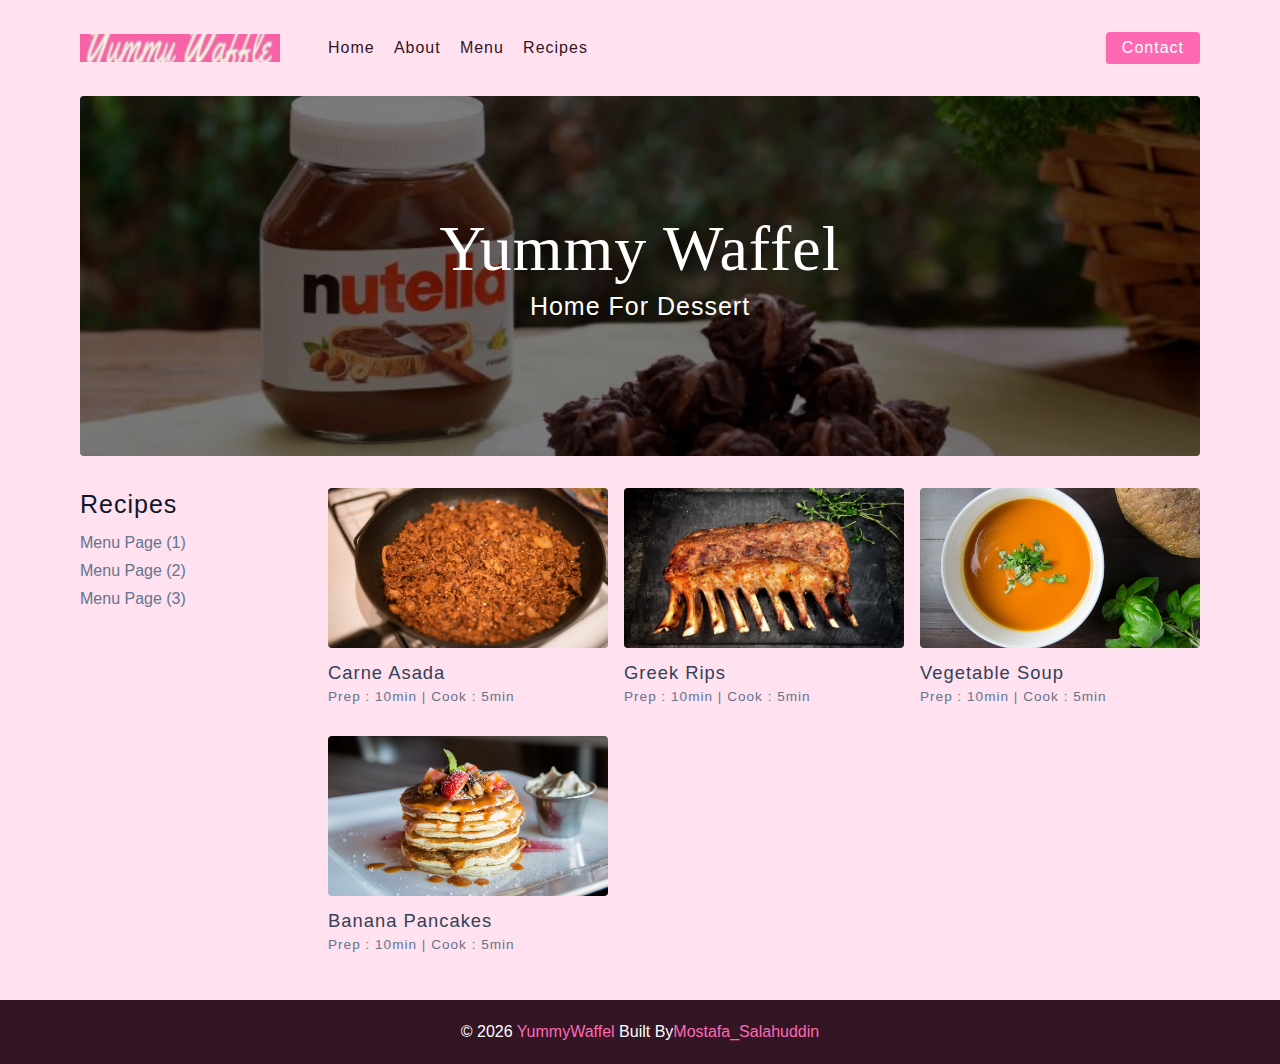
==== index.html @ 60ace399 "first commit" ====
<!DOCTYPE html>
<html lang="en">
  <head>
    <meta charset="UTF-8" />
    <meta http-equiv="X-UA-Compatible" content="IE=edge" />
    <meta name="viewport" content="width=device-width, initial-scale=1.0" />
    <title>Yummy Recipes</title>
    <!-- favicon -->
    <link rel="shortcut icon" href="./assets/favicon.ico" type="image/x-icon" />
    <!-- normalize -->
    <link rel="stylesheet" href="./css/normalize.css" />
    <!-- font-awesome -->
    <link
      rel="stylesheet"
      href="https://cdnjs.cloudflare.com/ajax/libs/font-awesome/5.14.0/css/all.min.css"
    />
    <!-- main css -->
    <link rel="stylesheet" href="./css/main.css" />
  </head>
  <body>
    <!-- nav -->
    <nav class="navbar">
      <div class="nav-center">
        <!-- header -->
        <div class="nav-header">
          <a href="./index.html" class="nav-logo">
            <img src="./assets/logo.png" alt="Yummy Recipes" />
          </a>
          <button type="button" class="btn nav-btn">
            <i class="fas fa-align-justify"></i>
          </button>
        </div>
        <!-- links -->
        <div class="nav-links">
          <a href="index.html" class="nav-link">Home</a>
          <a href="about.html" class="nav-link">About</a>
          <a href="menu.html" class="nav-link">Menu</a>
          <a href="recipes.html" class="nav-link">Recipes</a>
          <div class="nav-link contact-link">
            <a href="contact.html" class="btn">contact</a>
          </div>
        </div>
      </div>
    </nav>
    <!-- end nav -->

    <!-- main -->
    <main class="page">
      <!-- header -->
      <header class="hero">
        <div class="hero-container">
          <div class="hero-text">
            <h1>Yummy Waffel</h1>
            <h4>home for dessert</h4>
          </div>
        </div>
      </header>
      <!-- header -->

      <!-- section for Recipes Container -->
      <section class="recipes-container">
        <!-- tags -->
        <div class="tags-container">
          <h4>recipes</h4>
          <div class="tag-list">
            <a href="tag-template1.html">Menu Page (1)</a>
            <a href="tag-template2.html">Menu Page (2)</a>
            <a href="tag-template3.html">Menu Page (3)</a>
          </div>
        </div>
        <!-- end tags -->

        <!-- list -->
        <div class="recipes-list-container">
          <!-- single recipe -->
          <a href="single-recipe.html" class="recipe">
            <img
              src="./assets/recipes/recipe-1.jpeg"
              alt="food"
              class="img recipe-img"
            />
            <h5>Carne Asada</h5>
            <p>Prep : 10min | Cook : 5min</p>
          </a>
          <!-- end single recipe -->
          <!-- single recipe -->
          <a href="single-recipe1.html" class="recipe">
            <img
              src="./assets/recipes/recipe-2.jpeg"
              alt="food"
              class="img recipe-img"
            />
            <h5>Greek Rips</h5>
            <p>Prep : 10min | Cook : 5min</p>
          </a>
          <!-- end single recipe -->
          <!-- single recipe -->
          <a href="single-recipe2.html" class="recipe">
            <img
              src="./assets/recipes/recipe-3.jpeg"
              alt="food"
              class="img recipe-img"
            />
            <h5>Vegetable Soup</h5>
            <p>Prep : 10min | Cook : 5min</p>
          </a>
          <!-- end single recipe -->
          <!-- single recipe -->
          <a href="single-recipe3.html" class="recipe">
            <img
              src="./assets/recipes/recipe-4.jpeg"
              alt="food"
              class="img recipe-img"
            />
            <h5>Banana Pancakes</h5>
            <p>Prep : 10min | Cook : 5min</p>
          </a>
          <!-- end single recipe -->
        </div>
        <!-- list tags -->
      </section>
      <!-- Recipes Container -->
    </main>
    <!-- end of main -->

    <!-- footer -->
    <footer class="page-footer">
      <p>
        &copy; <span id="date"></span>
        <span class="footer-logo">YummyWaffel</span>
        Built By
      </p>
      <div>
        <a href="https://www.linkedin.com/in/mostafa-salahuddin-torky-842b0686/"
          >Mostafa_Salahuddin</a
        >
      </div>
    </footer>
    <!-- end of footer -->

    <!-- scripts -->
    <script src="./js/app.js"></script>
  </body>
</html>
---- css/main.css ----
*,
::after,
::before {
  box-sizing: border-box;
}
/* fonts */

@import url('https://fonts.googleapis.com/css2?family=Roboto:wght@400;500;600&family=Montserrat&display=swap');

html {
  font-size: 100%;
} /*16px*/

:root {
  /* colors */
  --primary-100: #ffe1f0;
  --primary-200: #ffc3e1;
  --primary-300: #ffa5d2;
  --primary-400: #ff87c3;
  --primary-500: #ff69b4;
  --primary-600: #cc5490;
  --primary-700: #993f6c;
  --primary-800: #662a48;
  --primary-900: #331524;

  /* grey */
  --grey-50: #f8fafc;
  --grey-100: #f1f5f9;
  --grey-200: #e2e8f0;
  --grey-300: #cbd5e1;
  --grey-400: #94a3b8;
  --grey-500: #64748b;
  --grey-600: #475569;
  --grey-700: #334155;
  --grey-800: #1e293b;
  --grey-900: #0f172a;
  /* rest of the colors */
  --black: #222;
  --white: #fff;
  --red-light: #f8d7da;
  --red-dark: #842029;
  --green-light: #d1e7dd;
  --green-dark: #0f5132;

  /* fonts  */
  --headingFont: 'Roboto', sans-serif;
  --bodyFont: 'Nunito', sans-serif;
  --smallText: 0.7em;
  /* rest of the vars */
  --backgroundColor: var(--grey-50);
  --textColor: var(--grey-900);
  --borderRadius: 0.25rem;
  --letterSpacing: 1px;
  --transition: 0.3s ease-in-out all;
  --max-width: 1120px;
  --fixed-width: 600px;

  /* box shadow*/
  --shadow-1: 0 1px 3px 0 rgba(0, 0, 0, 0.1), 0 1px 2px 0 rgba(0, 0, 0, 0.06);
  --shadow-2: 0 4px 6px -1px rgba(0, 0, 0, 0.1),
    0 2px 4px -1px rgba(0, 0, 0, 0.06);
  --shadow-3: 0 10px 15px -3px rgba(0, 0, 0, 0.1),
    0 4px 6px -2px rgba(0, 0, 0, 0.05);
  --shadow-4: 0 20px 25px -5px rgba(0, 0, 0, 0.1),
    0 10px 10px -5px rgba(0, 0, 0, 0.04);
}

body {
  background: var(--primary-100);
  font-family: var(--bodyFont);
  font-weight: 400;
  line-height: 1.75;
  color: var(--textColor);
}

p {
  margin-top: 0;
  margin-bottom: 1.5rem;
  max-width: 40em;
}

h1,
h2,
h3,
h4,
h5 {
  margin: 0;
  margin-bottom: 1.38rem;
  font-family: var(--headingFont);
  font-weight: 400;
  line-height: 1.3;
  text-transform: capitalize;
  letter-spacing: var(--letterSpacing);
}

h1 {
  margin-top: 0;
  font-size: 3.052rem;
}

h2 {
  font-size: 2.441rem;
}

h3 {
  font-size: 1.953rem;
}

h4 {
  font-size: 1.563rem;
}

h5 {
  font-size: 1.25rem;
}

small,
.text-small {
  font-size: var(--smallText);
}

a {
  text-decoration: none;
}
ul {
  list-style-type: none;
  padding: 0;
}

.img {
  width: 100%;
  display: block;
  object-fit: cover;
}
/* buttons */

.btn {
  cursor: pointer;
  color: var(--white);
  background: var(--primary-500);
  border: transparent;
  border-radius: var(--borderRadius);
  letter-spacing: var(--letterSpacing);
  padding: 0.375rem 0.75rem;
  box-shadow: var(--shadow-1);
  transition: var(--transtion);
  text-transform: capitalize;
  display: inline-block;
}
.btn:hover {
  background: var(--primary-700);
  box-shadow: var(--shadow-3);
}
.btn-hipster {
  color: var(--primary-500);
  background: var(--primary-200);
}
.btn-hipster:hover {
  color: var(--primary-200);
  background: var(--primary-700);
}
.btn-block {
  width: 100%;
}

/* alerts */
.alert {
  padding: 0.375rem 0.75rem;
  margin-bottom: 1rem;
  border-color: transparent;
  border-radius: var(--borderRadius);
}

.alert-danger {
  color: var(--red-dark);
  background: var(--red-light);
}
.alert-success {
  color: var(--green-dark);
  background: var(--green-light);
}
/* form */

.form {
  width: 90vw;
  max-width: var(--fixed-width);
  background: var(--white);
  border-radius: var(--borderRadius);
  box-shadow: var(--shadow-2);
  padding: 2rem 2.5rem;
  margin: 3rem auto;
}
.form-label {
  display: block;
  font-size: var(--smallText);
  margin-bottom: 0.5rem;
  text-transform: capitalize;
  letter-spacing: var(--letterSpacing);
}
.form-input,
.form-textarea {
  width: 100%;
  padding: 0.375rem 0.75rem;
  border-radius: var(--borderRadius);
  background: var(--backgroundColor);
  border: 1px solid var(--grey-200);
}

.form-row {
  margin-bottom: 1rem;
}

.form-textarea {
  height: 7rem;
  max-width: 100%;
}
::placeholder {
  font-family: inherit;
  color: var(--grey-400);
}
.form-alert {
  color: var(--red-dark);
  letter-spacing: var(--letterSpacing);
  text-transform: capitalize;
}
/* alert */

@keyframes spinner {
  to {
    transform: rotate(360deg);
  }
}

.loading {
  width: 3rem;
  height: 3rem;
  border: 4px solid var(--grey-300);
  border-radius: 50%;
  border-bottom-color: var(--primary-600);
  border-top-color: var(--primary-600);
  animation: spinner 1s linear infinite;
}
.loading {
  margin: 0 auto;
}
/* title */

.title {
  text-align: center;
}

.title-underline {
  background: var(--primary-500);
  width: 7rem;
  height: 0.25rem;
  margin: 0 auto;
  margin-top: -1rem;
}

/*
=============== 
Navbar
===============
*/

.navbar{
  display: flex;
  justify-content: center;
  align-items: center;
}
.nav-center{
  width: 90vw;
  max-width: var(--max-width);
  background-color: var(--primary-100);
  /* border-radius: var(--borderRadius); */
}
.nav-header{
  height: 6rem;
  display: flex;
  justify-content: space-between;
  align-items: center;
}
.nav-logo{
  height: 28px;
  display: flex;
  align-items: center;
}
.nav-logo img{
  width: 200px;
  height: 100%;
  object-fit: cover ;
}
/* .btn{} */
.nav-btn{
  padding: 0.2rem 0.75rem;
}
.nav-btn i{
  font-size: 1.2rem;
}
.nav-links{
  /* width: 100%; */
  height: 0;
  display: flex;
  flex-direction: column;
  overflow: hidden;
  transition: var(--transition);
}
.nav-link{
  display: block;
  text-align: center;
  text-transform: capitalize;
  color: var(--primary-900);
  letter-spacing: var(--letterSpacing);
  padding: 1rem 0;
  border-top: 1px solid var(--primary-600);
  transition: var(--transition);
}
.nav-link:hover{
  color: var(--primary-300);
}
.contact-link a{
  padding: 0.15rem 1rem;
}
/* toggle menu */
.show-links{
  display: flex; /*no transition*/
  height: 310px; /*if you need transition*/
}
/* Big screen */
@media screen and (min-width: 992px){

  .navbar{
    height: 6rem;
  }
  .nav-btn{
    display: none;
  }
  .nav-center{
    display: flex;
    align-items: center;
  }
  .nav-header{
    height: auto;
    margin-right: 3rem;
  }
  .nav-links{
    height: auto;
    flex-direction: row;
    align-items: center;
    width: 100%;
  }

  .nav-link{
    padding: 0;
    margin-right: 1.2rem;
    border-top: none;
    font-size: 1rem;
  }
  .contact-link {
    margin-left: auto;
    margin-right: 0;
  }
  .nav-logo{
    display: flex;
    align-items: center;
  }
  .nav-btn i{
    font-size: 1.2rem;
  }
}
/* 
=============
Main 
=============
*/
.page{
  width: 90vw;
  margin: 0 auto;
  min-height: calc(100vh - 10rem);
  max-width: var(--max-width);
}
/* 
=============
Footer 
=============
*/

.page-footer{
  background-color: var(--primary-900);
  height: 4rem;
  color: var(--white);
  display: flex;
  justify-content: center;
  align-items: center;
}
.page-footer p{
  margin-bottom: 0;
}
.page-footer a,
.footer-logo{
  color: var(--primary-500);
}
@media screen and (max-width:375px) {
  .page-footer{
    flex-direction: column;
  }
}

/* 
=============
Hero 
=============
*/
.hero{
  height: 40vh;
  background: url(../assets/main-1.jpeg) center/cover no-repeat;
  margin-bottom: 2rem;
  border-radius: var(--borderRadius);
  position: relative;
}
.hero-container{
  position: absolute;
  width: 100%;
  height: 100%;
  left: 0;
  top: 0;
  background: rgba( 0, 0, 0,0.5);
  border-radius: var(--borderRadius);
  display: flex;
  justify-content: center;
  align-items: center;
}
.hero-text{
  color: var(--white);
  text-align: center;
}
.hero-text h1{
  font-family: 'Titan One', cursive;
}
@media screen and (min-width:768px) {
  .hero-text h1{
    font-size: 4rem;
    margin-bottom: 0;
  }
}
/* 
=============
Recipes 
=============
*/
.recipes-container{
  display: grid;
  gap: 4rem 3rem;
}
.tags-container{
  order: 1;
  display: flex;
  flex-direction: column;
  padding-bottom: 3rem;
}
.recipes-list-container{
  display: grid;
  gap: 2rem 1rem;
  padding-bottom: 3rem;

}
.tags-container h4{
  margin-bottom: 0.5rem;
  font-weight: 500;
}
.tag-list{
  display: grid;
  grid-template-columns: repeat(3,1fr);
}
.tag-list a{
  display: block;
  text-transform: capitalize;
  color: var(--grey-500);
  transition: var(--transition);
}
.tag-list a:hover{
  color: var(--primary-600);

}
.recipe{
  display: block;
}
.recipe-img{
  height: 15rem;
  border-radius: var(--borderRadius);
  margin-bottom: 1rem;
}
.recipe h5{
  margin-bottom: 0;
  line-height: 1;
  color: var(--grey-700);
}
.recipe p{
  margin-bottom: 0;
  margin-top: 0.5rem;
  line-height: 1;
  color: var(--grey-500);
  letter-spacing: var(--letterSpacing);
}
@media screen and (min-width: 576px) {
  .recipes-list-container{
    grid-template-columns: repeat(2,1fr);
  }
  .recipe-img{
    height: 10rem;
  }
}
@media screen and (min-width: 992px) {
  .recipes-container{
    grid-template-columns: 200px  1fr ;
  }
  .recipe p{
    font-size: 0.85rem;
  }
  .tags-container{
    order: 0;
  }
  .tag-list{
    grid-template-columns: 1fr;
  }
}
@media screen and (min-width: 1200px) {
  .recipe h5{
    font-size: 1.15rem;
  }
  .recipes-list-container{
    grid-template-columns: repeat(3,1fr);
  }
}

/* 
=============
Error
=============
*/
.error-container{
  text-align: center;
  padding-top: 4rem;
}
.error-title,
.error-text{
  text-align: center;
}
.error-title{
  font-size: 7rem;
}
.error-title span{
  color: var(--primary-600);
}


/* 
=============
About
=============
*/
.about-page h2 {
  text-transform: none;
  font-weight: bold;
} 
.about-page{
  display: grid;
  gap: 2rem 4rem;
  padding-bottom: 3rem;
} 

.about-img{
  border-radius: var(--borderRadius);
  height: 300px;
}
@media screen and (min-width:992px) {
  .about-page{
    grid-template-columns: 1fr 1fr;
    grid-template-rows: 400px;
    align-items: center;
  }
  .about-img{
    height: 100%;
  }
}
.featur-title{
  text-align: center;
}
/* 
=============
Contact
=============
*/
.contact-page h2 {
  text-transform: none;
  font-weight: bold;
} 
.contact-page{
  display: grid;
  gap: 2rem 3rem;
  padding-bottom: 3rem;
}
.contact-form{
  width: 100%;
  margin: 0;
} 

@media screen and (min-width:992px) {
  .contact-page{
    grid-template-columns: 1fr 1fr;
    /* grid-template-rows: 400px; */
    align-items: center;
  }
}

/* 
=============
single-recipe
=============
*/
.single-recipe-page h2 {
  text-transform: none;
  font-weight: bold;
} 
.single-recipe-page{
  display: grid;
  gap: 3rem;
  padding-bottom: 3rem;
} 

.single-recipe-img{
  border-radius: var(--borderRadius);
  height: 300px;
}
.recipe-info p{
  color: var(--grey-600);
}
.recipe-icons{
  display: grid;
  grid-template-columns: repeat(3,1fr);
  gap: 1rem;
  margin: 2rem 0;
  text-align: center;
}
.recipe-icons i{
  font-size: 1.5rem;
  color: var(--primary-500);
}
.recipe-icons h5,.recipe-icons p{
  margin-bottom: 0;
  font-size: 0.85rem ;
}
.recipe-icons p{
  color: var(--grey-600);
}

.recipe-tags{
  display: flex;
  align-items: center;
  flex-wrap: wrap;
  font-size: 0.7em;
  font-weight: 600;
}
.recipe-tags a{
  background: var(--primary-500);
  border-radius: var(--borderRadius);
  color: var(--white);
  padding: 0.3rem 0.5rem;
  margin: 0 0.25rem;
  text-transform: capitalize;
}

@media screen and (min-width:992px) {
  .single-recipe-page{
    grid-template-columns: 4fr 5fr;
    /* grid-template-rows: repeat(2,1fr); */
    align-items: center;
  }
}

/* 
=============
instructions
=============
*/
.recipe-content{
  display: grid;
  gap: 2rem 5rem;
  padding: 3rem 0;
}
@media screen and (min-width:992px) {
  .recipe-content{
    grid-template-columns: 2fr 1fr;
  }
}
.single-ins header{
  display: grid;
  gap: 1.5rem;
  grid-template-columns: auto 1fr;
  align-items: center;
}
.single-ins header div{
  height: 2px;
  background-color: var(--grey-300);
}
.single-ins >p{
  color: var(--grey-700);
}
.single-ins header p{
  font-weight: 600;
  text-transform: uppercase;
  margin-bottom: 0;
color: var(--primary-500);
}
/* 
=============
ingredients
=============
*/
.ingredients{
  display: grid;
  row-gap: 2rem;
}
.single-ing,.single-tool{
  border-bottom: 2px solid var(--grey-300);
  padding-bottom: 0.75rem;
}
.single-ing{
  color: var(--grey-700);
}
.single-tool{
  color: var(--primary-600);
  text-transform: capitalize;
}


































.menu-container{
  width: 100%;
  margin: 0 auto;
  border-radius: var(--borderRadius);
  text-align: center;
}
.menu-container img{
  width: 50%;
  height: 100%;
  object-fit: cover;
}
.menu-container1 img{
  width: 100%;
  height: 100%;
  object-fit: cover;
}
.menu-container2 img{
  width: 100%;
  height: 100%;
  object-fit: cover;
}
.menu-container3 img{
  width: 100%;
  height: 100%;
  object-fit: cover;
}
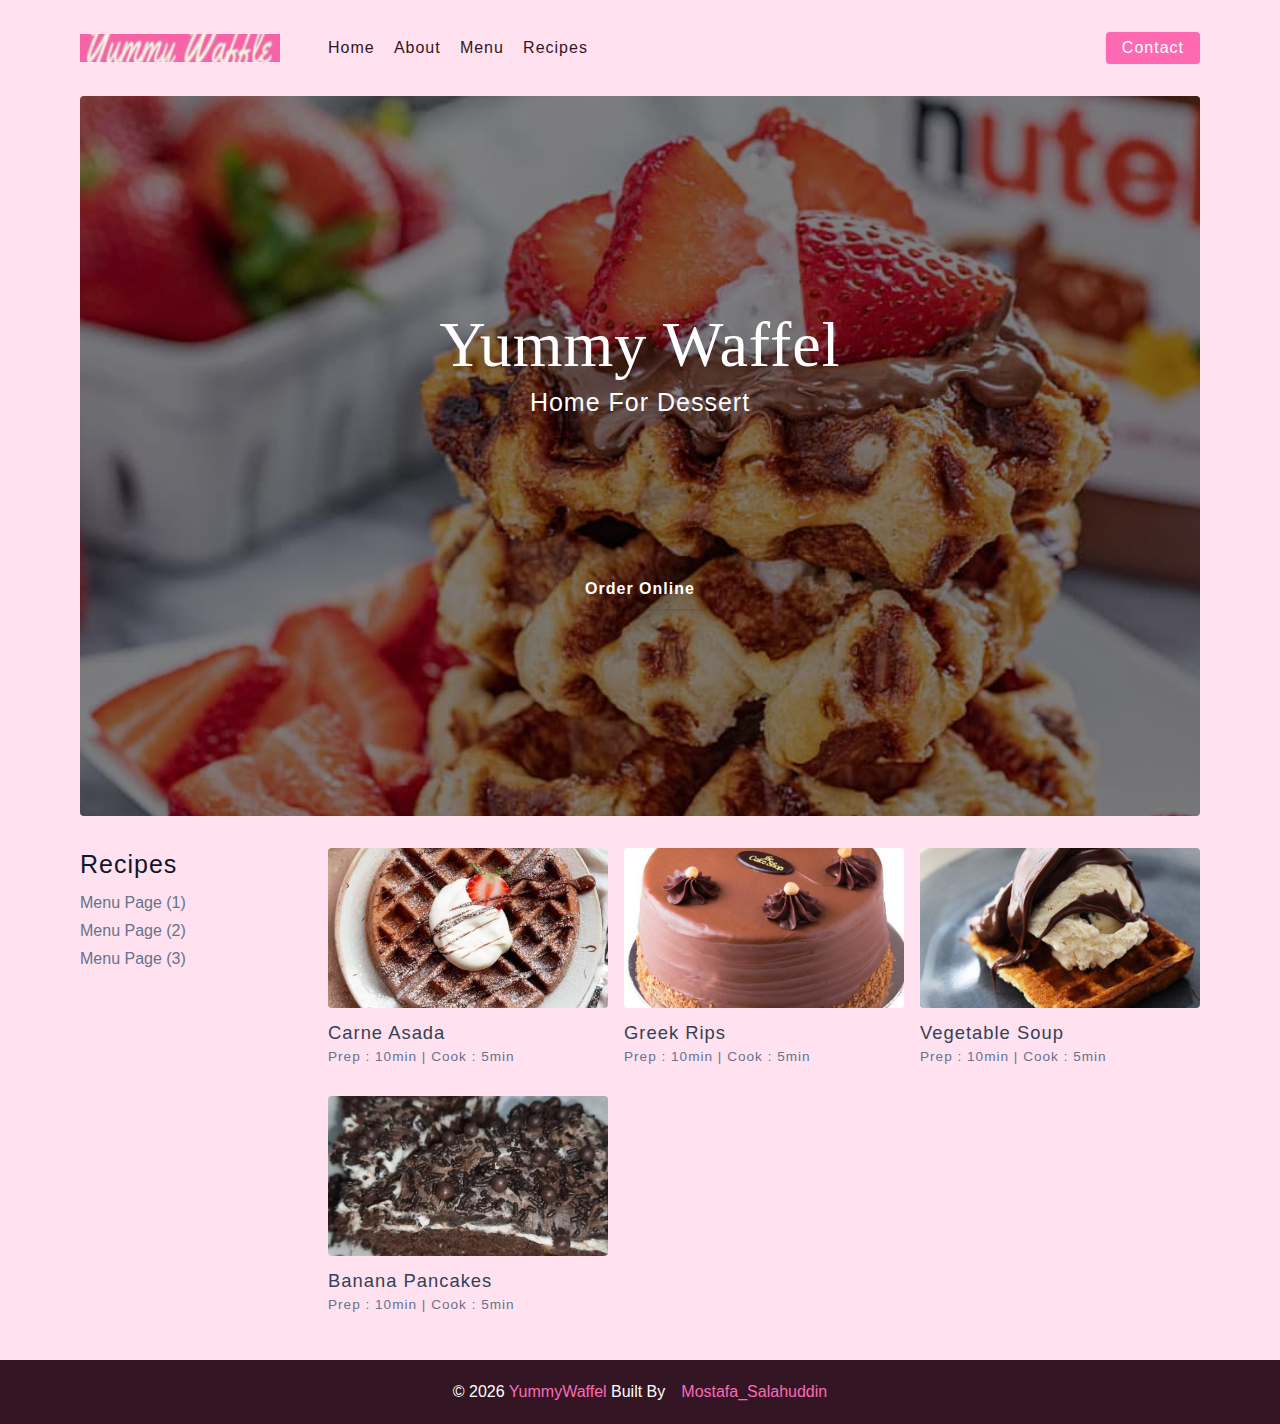
==== commit 28a366fc: "add button to hero" ====
--- a/index.html
+++ b/index.html
@@ -53,6 +53,7 @@
             <h1>Yummy Waffel</h1>
             <h4>home for dessert</h4>
           </div>
+          <a href="./menu.html" class="btn btn-order">Order Online</a>
         </div>
       </header>
       <!-- header -->
@@ -75,7 +76,7 @@
           <!-- single recipe -->
           <a href="single-recipe.html" class="recipe">
             <img
-              src="./assets/recipes/recipe-1.jpeg"
+              src="./assets/recipes/recipe-1.jpg"
               alt="food"
               class="img recipe-img"
             />
@@ -86,7 +87,7 @@
           <!-- single recipe -->
           <a href="single-recipe1.html" class="recipe">
             <img
-              src="./assets/recipes/recipe-2.jpeg"
+              src="./assets/recipes/recipe-2.jpg"
               alt="food"
               class="img recipe-img"
             />
@@ -108,7 +109,7 @@
           <!-- single recipe -->
           <a href="single-recipe3.html" class="recipe">
             <img
-              src="./assets/recipes/recipe-4.jpeg"
+              src="./assets/recipes/recipe-4.jpg"
               alt="food"
               class="img recipe-img"
             />
@@ -128,7 +129,7 @@
       <p>
         &copy; <span id="date"></span>
         <span class="footer-logo">YummyWaffel</span>
-        Built By
+        <span>Built By</span>
       </p>
       <div>
         <a href="https://www.linkedin.com/in/mostafa-salahuddin-torky-842b0686/"
--- a/css/main.css
+++ b/css/main.css
@@ -376,7 +376,7 @@
 .page{
   width: 90vw;
   margin: 0 auto;
-  min-height: calc(100vh - 10rem);
+  /* min-height: calc(100vh - 10rem); */
   max-width: var(--max-width);
 }
 /* 
@@ -395,6 +395,7 @@
 }
 .page-footer p{
   margin-bottom: 0;
+  margin-right: 1rem;
 }
 .page-footer a,
 .footer-logo{
@@ -412,8 +413,8 @@
 =============
 */
 .hero{
-  height: 40vh;
-  background: url(../assets/main-1.jpeg) center/cover no-repeat;
+  height: 80vh;
+  background: url(../assets/main.png) center/cover no-repeat;
   margin-bottom: 2rem;
   border-radius: var(--borderRadius);
   position: relative;
@@ -429,6 +430,7 @@
   display: flex;
   justify-content: center;
   align-items: center;
+  flex-direction: column;
 }
 .hero-text{
   color: var(--white);
@@ -436,11 +438,25 @@
 }
 .hero-text h1{
   font-family: 'Titan One', cursive;
+}
+.hero-text{
+  margin-bottom: 6rem;
+}
+.btn-order{
+  /* width: 50%; */
+  display: block;
+  background-color: transparent;
+  margin-top: 2rem;
+  font-weight: 600;  
+  text-align: center;
 }
 @media screen and (min-width:768px) {
   .hero-text h1{
     font-size: 4rem;
     margin-bottom: 0;
+  }
+  .btn-order{
+    font-weight: 700; 
   }
 }
 /* 
@@ -732,40 +748,18 @@
   color: var(--primary-600);
   text-transform: capitalize;
 }
-
-
-
-
-
-
-
-
-
-
-
-
-
-
-
-
-
-
-
-
-
-
-
-
-
-
-
-
-
-
-
-
-
-
+/* 
+=============
+Menu
+=============
+*/
+.menu-hero{
+    height: 40vh;
+    background: url(../assets/main.png) center/cover no-repeat;
+    margin-bottom: 2rem;
+    border-radius: var(--borderRadius);
+    position: relative;
+}
 .menu-container{
   width: 100%;
   margin: 0 auto;
@@ -777,21 +771,12 @@
   height: 100%;
   object-fit: cover;
 }
-.menu-container1 img{
-  width: 100%;
-  height: 100%;
+.menu-container1 img,.menu-container2 img,.menu-container3 img{
+  width: 90%;
+  height: 90%;
   object-fit: cover;
 }
-.menu-container2 img{
-  width: 100%;
-  height: 100%;
-  object-fit: cover;
-}
-.menu-container3 img{
-  width: 100%;
-  height: 100%;
-  object-fit: cover;
-}
+
  
 
 
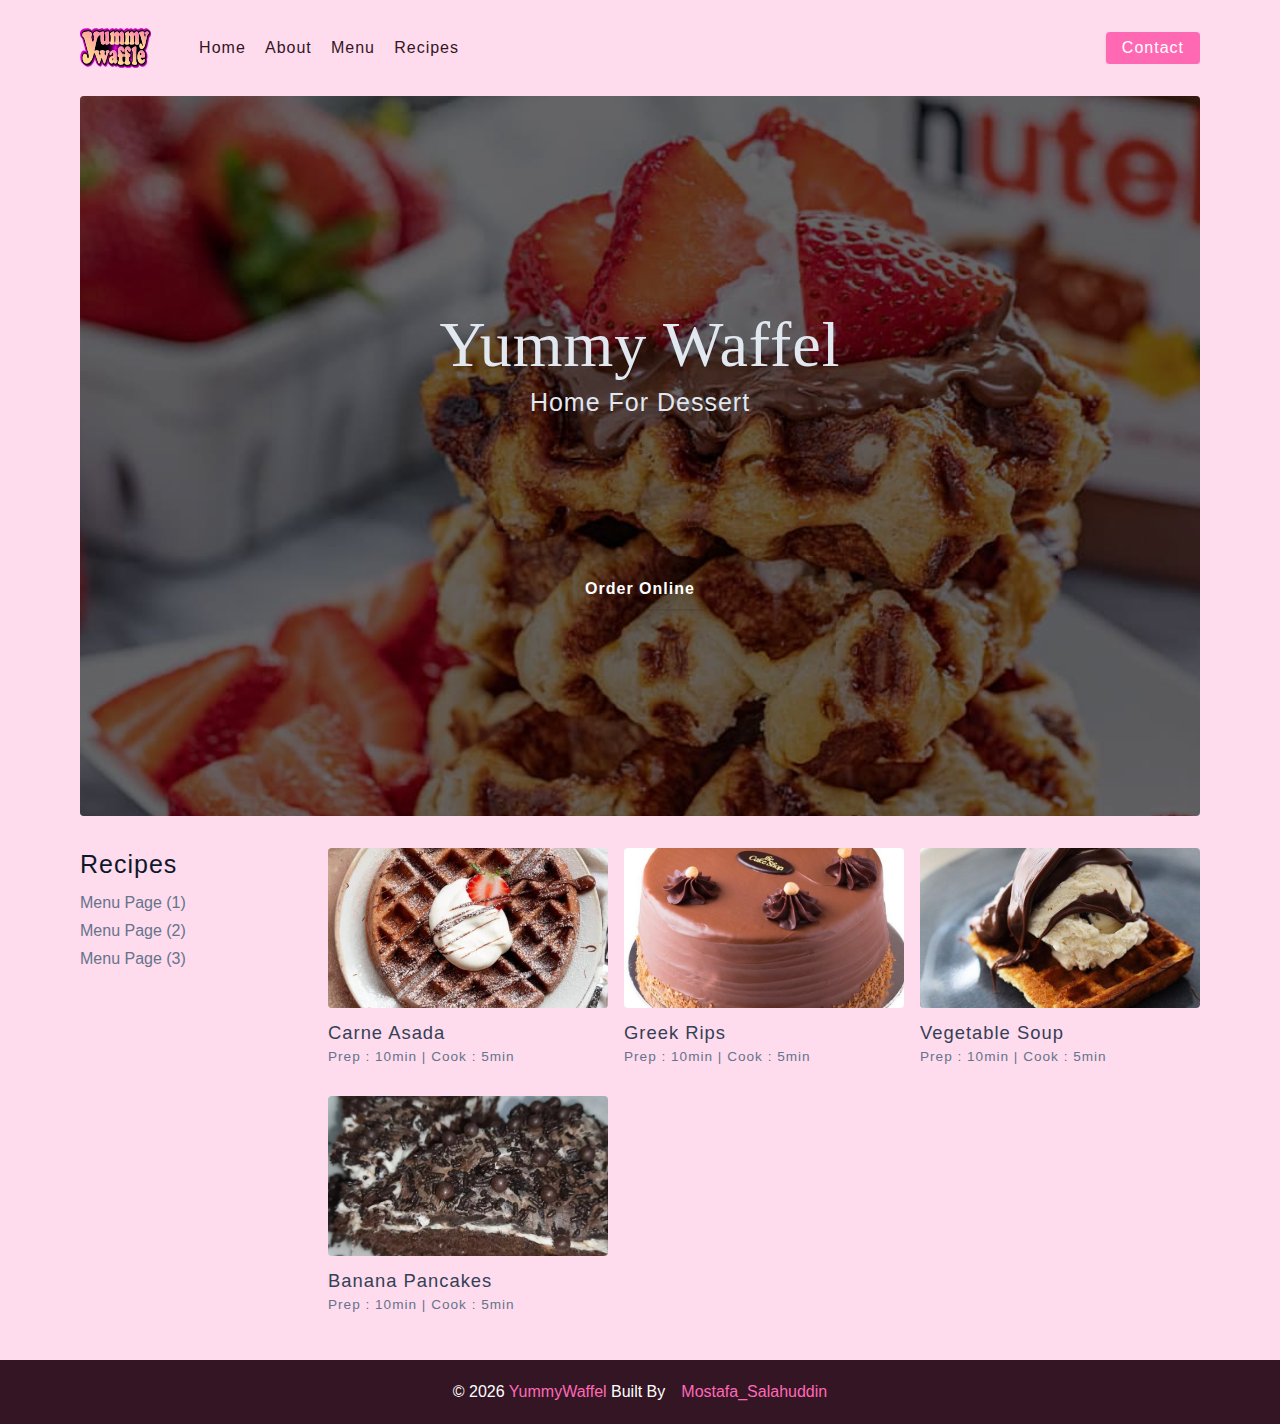
==== commit c0968258: "add my logo and favicon" ====
--- a/index.html
+++ b/index.html
@@ -24,7 +24,7 @@
         <!-- header -->
         <div class="nav-header">
           <a href="./index.html" class="nav-logo">
-            <img src="./assets/logo.png" alt="Yummy Recipes" />
+            <img src="./assets/logo.svg" alt="Yummy Recipes" />
           </a>
           <button type="button" class="btn nav-btn">
             <i class="fas fa-align-justify"></i>
--- a/css/main.css
+++ b/css/main.css
@@ -13,7 +13,7 @@
 
 :root {
   /* colors */
-  --primary-100: #ffe1f0;
+  --primary-100: #ffdbee;
   --primary-200: #ffc3e1;
   --primary-300: #ffa5d2;
   --primary-400: #ff87c3;
@@ -22,6 +22,16 @@
   --primary-700: #993f6c;
   --primary-800: #662a48;
   --primary-900: #331524;
+  /* colors */
+  /* --primary-100: #f0be86;
+  --primary-200: #debd99;
+  --primary-300: #cd9b66;
+  --primary-400: #bd7a33;
+  --primary-500: #ac5900;
+  --primary-600: #8a4700;
+  --primary-700: #673500;
+  --primary-800: #452400;
+  --primary-900: #221200; */
 
   /* grey */
   --grey-50: #f8fafc;
@@ -281,12 +291,13 @@
   align-items: center;
 }
 .nav-logo{
-  height: 28px;
+  height: 40px;
   display: flex;
   align-items: center;
 }
 .nav-logo img{
-  width: 200px;
+  /* width: 200px; */
+  /* width: 100%; */
   height: 100%;
   object-fit: cover ;
 }
@@ -347,7 +358,7 @@
     height: auto;
     flex-direction: row;
     align-items: center;
-    width: 100%;
+    width: 90%;
   }
 
   .nav-link{
@@ -425,7 +436,7 @@
   height: 100%;
   left: 0;
   top: 0;
-  background: rgba( 0, 0, 0,0.5);
+  background: rgba( 0, 0, 0,0.6);
   border-radius: var(--borderRadius);
   display: flex;
   justify-content: center;
@@ -433,7 +444,7 @@
   flex-direction: column;
 }
 .hero-text{
-  color: var(--white);
+  color: var(--grey-200);
   text-align: center;
 }
 .hero-text h1{
